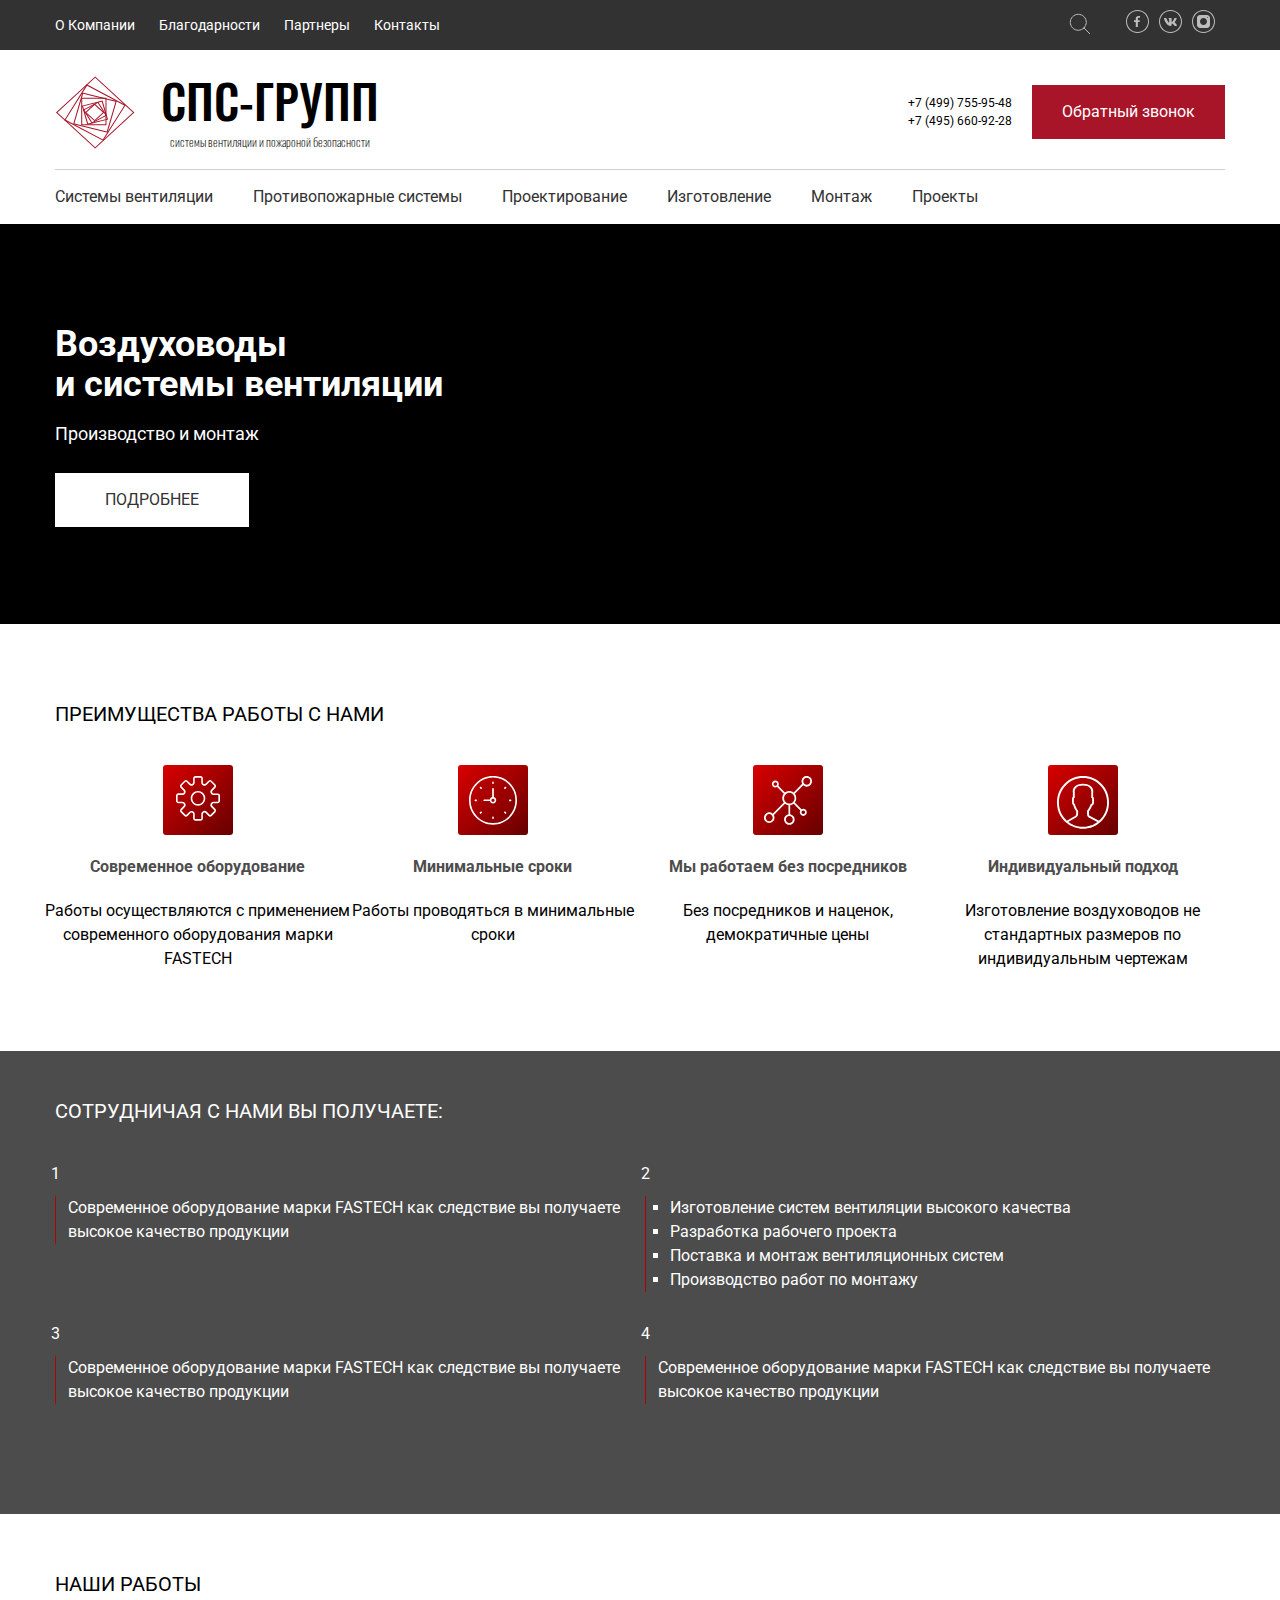
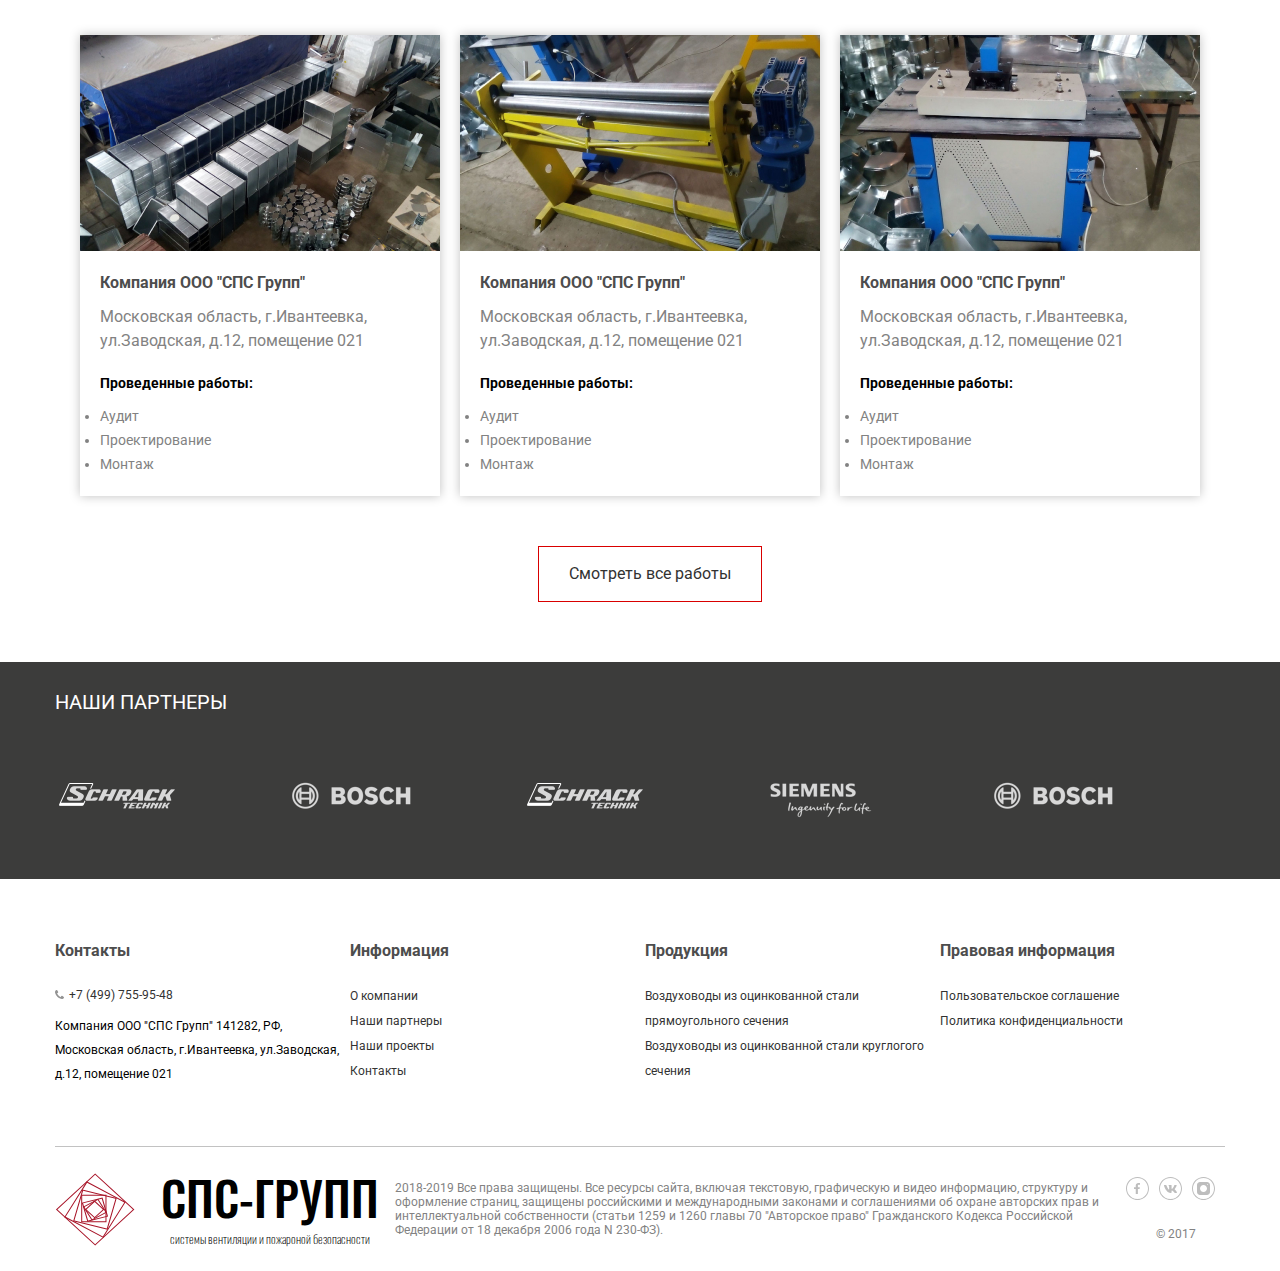
==== index.html @ 2afc1a37 "first commit" ====
<!DOCTYPE html>
<html lang="ru">
<head>
	<title>Главная</title>
	<meta http-equiv="Content-type" content="text/html;charset=UTF-8" />
	<meta name="format-detection" content="telephone=no">
	<meta http-equiv="X-UA-Compatible" content="IE=edge">
	<link rel="stylesheet" href="css/style.css">
	<link rel="stylesheet" href="css/custom.css">
	<link rel="shortcut icon" href="favicon.ico">
	<!-- <meta name="robots" content="noindex, nofollow" /> -->
	<!-- <meta name="viewport" content="width=device-width, initial-scale=1.0" /> -->
	<meta name="viewport" content="width=device-width, initial-scale=1.0, maximum-scale=1.0, user-scalable=0" />
</head>
<body>
	<div class="wrapper">
		<header>
  <div class="topLine">
    <div class="container">
      <div class="topLine__wrap">
        <div class="topMenu">
          <ul>
            <lu>
              <a href="" class="link">О Компании</a>
              <a href="" class="link">Благодарности</a>
              <a href="" class="link">Партнеры</a>
              <a href="" class="link">Контакты</a>
            </lu>
          </ul>
        </div>
        <div class="search">
          <a href="#"><img src="img/search.svg" alt=""/></a>
        </div>
        <div class="social">
          <div class="social__item">
            <a href="#">
							<svg width="23" height="23" viewBox="0 0 23 23" fill="none" xmlns="http://www.w3.org/2000/svg">
								<path class="fill" d="M9.75 12.0801V17H11.8864V12.0801H13.5455L13.8182 10.125H11.8864V8.77148C11.8864 8.45638 11.947 8.22721 12.0682 8.08398C12.2197 7.91211 12.5 7.82617 12.9091 7.82617H14V6.08594C13.5909 6.02865 13.0606 6 12.4091 6C11.6061 6 10.9621 6.22917 10.4773 6.6875C9.99242 7.13151 9.75 7.76172 9.75 8.57812V10.125H8V12.0801H9.75Z" fill="#BDBDBD"/>
								<path class="fill" fill-rule="evenodd" clip-rule="evenodd" d="M23 11.5C23 17.8513 17.8513 23 11.5 23C5.14873 23 0 17.8513 0 11.5C0 5.14873 5.14873 0 11.5 0C17.8513 0 23 5.14873 23 11.5ZM22 11.5C22 17.299 17.299 22 11.5 22C5.70101 22 1 17.299 1 11.5C1 5.70101 5.70101 1 11.5 1C17.299 1 22 5.70101 22 11.5Z" fill="#BDBDBD"/>
							</svg>
						</a>
          </div>
          <div class="social__item">
            <a href="#">
							<svg width="23" height="23" viewBox="0 0 23 23" fill="none" xmlns="http://www.w3.org/2000/svg">
								<path class="fill" d="M17.2751 8C17.6617 8 17.8067 8.18333 17.71 8.55C17.6617 8.8 17.4684 9.21667 17.1301 9.8C16.8885 10.2167 16.5985 10.7 16.2602 11.25C15.9703 11.6833 15.8172 11.9083 15.8011 11.925C15.7045 12.075 15.6561 12.1917 15.6561 12.275C15.6561 12.3583 15.7045 12.4583 15.8011 12.575L16.0186 12.825C17.1784 14.0583 17.8309 14.9083 17.9758 15.375C18.0242 15.575 18 15.7333 17.9033 15.85C17.8228 15.95 17.6859 16 17.4926 16H16.0669C15.8897 16 15.7286 15.9417 15.5836 15.825C15.487 15.7583 15.3098 15.5833 15.052 15.3C14.8104 15 14.5929 14.75 14.3996 14.55C13.7553 13.9167 13.28 13.6 12.974 13.6C12.8451 13.6 12.7485 13.625 12.684 13.675C12.6357 13.725 12.6115 13.8333 12.6115 14C12.5954 14.1167 12.5874 14.375 12.5874 14.775V15.425C12.6035 15.625 12.5551 15.7667 12.4424 15.85C12.2974 15.95 12.0074 16 11.5725 16C10.8154 16 10.0502 15.7667 9.27695 15.3C8.50372 14.8333 7.82714 14.1667 7.24721 13.3C6.6995 12.5333 6.2404 11.7583 5.86989 10.975C5.57993 10.375 5.34634 9.81667 5.16915 9.3C5.05638 8.88333 5 8.59167 5 8.425C5 8.14167 5.16109 8 5.48327 8H6.90892C7.08612 8 7.21499 8.04167 7.29554 8.125C7.39219 8.20833 7.47274 8.35833 7.53717 8.575C7.7627 9.24167 8.03656 9.89167 8.35874 10.525C8.6487 11.1083 8.93866 11.5833 9.22862 11.95C9.51859 12.3167 9.74411 12.5 9.9052 12.5C10.0019 12.5 10.0663 12.4667 10.0985 12.4C10.1468 12.3167 10.171 12.1667 10.171 11.95V9.775C10.1549 9.50833 10.0985 9.275 10.0019 9.075C9.95353 8.95833 9.87299 8.83333 9.76022 8.7C9.64746 8.55 9.59108 8.43333 9.59108 8.35C9.59108 8.25 9.6233 8.16667 9.68773 8.1C9.76828 8.03333 9.85688 8 9.95353 8H12.2007C12.3457 8 12.4424 8.04167 12.4907 8.125C12.5551 8.20833 12.5874 8.35 12.5874 8.55V11.45C12.5874 11.6 12.6115 11.7083 12.6599 11.775C12.7082 11.8417 12.7646 11.875 12.829 11.875C12.9095 11.875 12.9981 11.85 13.0948 11.8C13.1915 11.7333 13.3203 11.6083 13.4814 11.425C13.7875 11.075 14.0936 10.6417 14.3996 10.125C14.609 9.75833 14.8104 9.35833 15.0037 8.925L15.2454 8.425C15.3581 8.14167 15.5595 8 15.8494 8H17.2751Z" fill="#BDBDBD"/>
								<path class="fill" fill-rule="evenodd" clip-rule="evenodd" d="M23 11.5C23 17.8513 17.8513 23 11.5 23C5.14873 23 0 17.8513 0 11.5C0 5.14873 5.14873 0 11.5 0C17.8513 0 23 5.14873 23 11.5ZM22 11.5C22 17.299 17.299 22 11.5 22C5.70101 22 1 17.299 1 11.5C1 5.70101 5.70101 1 11.5 1C17.299 1 22 5.70101 22 11.5Z" fill="#BDBDBD"/>
							</svg>
						</a>
          </div>
          <div class="social__item">
            <a href="#">
							<svg width="23" height="23" viewBox="0 0 23 23" fill="none" xmlns="http://www.w3.org/2000/svg">
								<path class="fill" fill-rule="evenodd" clip-rule="evenodd" d="M8 5C6.34315 5 5 6.34315 5 8V15C5 16.6569 6.34315 18 8 18H15C16.6569 18 18 16.6569 18 15V8C18 6.34315 16.6569 5 15 5H8ZM11.5 15C13.433 15 15 13.433 15 11.5C15 9.567 13.433 8 11.5 8C9.567 8 8 9.567 8 11.5C8 13.433 9.567 15 11.5 15ZM16 7.5C16 7.77614 15.7761 8 15.5 8C15.2239 8 15 7.77614 15 7.5C15 7.22386 15.2239 7 15.5 7C15.7761 7 16 7.22386 16 7.5Z" fill="#C4C4C4"/>
								<path class="fill" fill-rule="evenodd" clip-rule="evenodd" d="M23 11.5C23 17.8513 17.8513 23 11.5 23C5.14873 23 0 17.8513 0 11.5C0 5.14873 5.14873 0 11.5 0C17.8513 0 23 5.14873 23 11.5ZM22 11.5C22 17.299 17.299 22 11.5 22C5.70101 22 1 17.299 1 11.5C1 5.70101 5.70101 1 11.5 1C17.299 1 22 5.70101 22 11.5Z" fill="#C4C4C4"/>
							</svg>
						</a>
          </div>
        </div>
      </div>
    </div>
  </div>
  <div class="container">
    <div class="medium__header">
      <div class="logo">
        <div class="logo__icon">
          <img src="img/logo.svg" alt="" />
        </div>
        <div class="logo__item">
          <div class="logo__title">СПС-ГРУПП</div>
          <div class="logo__subtitle">
            системы вентиляции и пожароной безопасности
          </div>
        </div>
      </div>
      <div class="phones">
        <div class="phone">+7 (499) 755-95-48</div>
        <div class="phone">+7 (495) 660-92-28</div>
      </div>
      <a href="#" class="button">Обратный звонок</a>
		</div>
		<div class="bottom__header">
			<div class="main__nav">
				<nav>
					<ul>
						<li><a href="#">Системы вентиляции</a></li>
						<li><a href="#">Противопожарные системы</a></li>
						<li><a href="#">Проектирование</a></li>
						<li><a href="#">Изготовление</a></li>
						<li><a href="#">Монтаж</a></li>
						<li><a href="#">Проекты</a></li>
					</ul>
				</nav>

			</div>
		</div>
	</div>
	<div class="header__slider-wrap">
		<div class="header__slider">
			<div class="container">
				<div class="header__slider-item">
					<div class="header__slider-title">
						<h1>Воздуховоды	<br>и системы вентиляции</h1>
					</div>			
					<div class="header__slider-subtitle">
						Производство и монтаж
					</div>
					<div class="header__slider-button">
						<a href="#" class="button-slider">ПОДРОБНЕЕ</a>
					</div>
				</div>
			</div>
		</div>
	</div>	
</header>

		<section>
			<div class="advantages">
				<div class="container">
					<div class="advantages__title title">
						<h3>Преимущества работы с нами</h3>
					</div>
					<div class="advantages__items">
						<div class="advantages__item">
							<div class="advantages__item-icon">
								<img src="img/icons/shest.svg" alt="">
							</div>
							<div class="advantages__subtitle">
								<h4>Современное оборудование</h4>
							</div>
							<p>Работы осуществляются с применением современного оборудования марки FASTЕCH</p>
						</div>
						<div class="advantages__item">
							<div class="advantages__item-icon">
								<img src="img/icons/time.svg" alt="">
							</div>
							<div class="advantages__subtitle">
								<h4>Минимальные сроки</h4>
							</div>
							<p>Работы проводяться в минимальные сроки</p>
						</div>
						<div class="advantages__item">
							<div class="advantages__item-icon">
								<img src="img/icons/atom.svg" alt="">
							</div>
							<div class="advantages__subtitle">
								<h4>Мы работаем без посредников</h4>
							</div>
							<p>Без посредников и наценок, демократичные цены</p>
						</div>
						<div class="advantages__item">
							<div class="advantages__item-icon">
								<img src="img/icons/user.svg" alt="">
							</div>
							<div class="advantages__subtitle">
								<h4>Индивидуальный подход</h4>
							</div>
							<p>Изготовление воздуховодов не стандартных размеров по индивидуальным чертежам</p>
						</div>
					</div>
				</div>
			</div>
		</section>
		<section class="list">
			<div class="container">
				<div class="list__title title">
					<h3>Сотрудничая с нами вы получаете:</h3>
				</div>
				<div class="list__items">
					<div class="list__item">
						<div class="list__item-num">1</div>
						<div class="list__item-text">
							<p>Современное оборудование марки FASTЕCH как следствие  вы получаете высокое качество продукции</p>
						</div>
					</div>
					<div class="list__item">
						<div class="list__item-num">2</div>
						<div class="list__item-text">
							<p>
								<ul class="list-ul">
									<li>Изготовление систем вентиляции высокого качества</li>
									<li>Разработка рабочего проекта</li>
									<li>Поставка и монтаж вентиляционных систем</li>
									<li>Производство работ по монтажу</li>
								</ul class="list-li">
							</p>
						</div>
					</div>
					<div class="list__item">
						<div class="list__item-num">3</div>
						<div class="list__item-text">
							<p>Современное оборудование марки FASTЕCH как следствие  вы получаете высокое качество продукции</p>
						</div>
					</div>
					<div class="list__item">
						<div class="list__item-num">4</div>
						<div class="list__item-text">
							<p>Современное оборудование марки FASTЕCH как следствие  вы получаете высокое качество продукции</p>
						</div>
					</div>
				</div>
			</div>
		</section>
		<section class="works">
			<div class="container">
				<div class="works__title title">
					<h3>Наши работы</h3>
				</div>
				<div class="works__items">
						<div class="works__item">
							<div class="works__item-img">
								<img src="img/01.jpg" alt="">
							</div>
							<div class="works__wrap">
								<div class="works__item-title">
									<h4>Компания ООО "СПС Групп"</h4> 
								</div>
								<div class="works__item-text">
									Московская область, г.Ивантеевка, ул.Заводская, д.12, помещение 021
								</div>
								<div class="works__item-title">
									<h5>Проведенные работы:</h5> 
								</div>
								<div class="works__item-ul">
									<li>Аудит</li>
									<li>Проектирование</li>
									<li>Монтаж</li>
								</div>
							</div>	
						</div>
						<div class="works__item">
							<div class="works__item-img">
								<img src="img/02.jpg" alt="">
							</div>
							<div class="works__wrap">
								<div class="works__item-title">
									<h4>Компания ООО "СПС Групп"</h4> 
								</div>
								<div class="works__item-text">
									Московская область, г.Ивантеевка, ул.Заводская, д.12, помещение 021
								</div>
								<div class="works__item-title">
									<h5>Проведенные работы:</h5> 
								</div>
								<div class="works__item-ul">
									<li>Аудит</li>
									<li>Проектирование</li>
									<li>Монтаж</li>
								</div>
							</div>	
						</div>

						<div class="works__item">
							<div class="works__item-img">
								<img src="img/03.jpg" alt="">
							</div>
							<div class="works__wrap">
								<div class="works__item-title">
									<h4>Компания ООО "СПС Групп"</h4> 
								</div>
								<div class="works__item-text">
									Московская область, г.Ивантеевка, ул.Заводская, д.12, помещение 021
								</div>
								<div class="works__item-title">
									<h5>Проведенные работы:</h5> 
								</div>
								<div class="works__item-ul">
									<li>Аудит</li>
									<li>Проектирование</li>
									<li>Монтаж</li>
								</div>
							</div>	
						</div>

			</div>
			<div class="works__button">
				<a href="#" class="works__button">Смотреть все работы</a>
			</div>
		</div>
		</section>
		<section class="partners">
			<div class="container">
				<div class="partners__title title">
					<h3>Наши партнеры</h3>
				</div>
					
					<div class="mainslider">
						<div class="partners__icons">
							<a href="#">
								<img src="img/schrack.svg" alt="schrack">
							</a>
						</div>
						<div class="partners__icons">
							<a href="#">
								<img src="img/bosch.svg" alt="bosch">
							</a>
						</div>
						<div class="partners__icons">
							<a href="#">
								<img src="img/schrack.svg" alt="schrack">
							</a>
						</div>
						<div class="partners__icons">
							<a href="#">
								<img src="img/seimens.svg" alt="seimens">
							</a>
						</div>
						<div class="partners__icons">
							<img src="img/bosch.svg" alt="">
						</div>
						<div class="partners__icons">
							<a href="#">
								<img src="img/schrack.svg" alt="schrack">
							</a>
						</div>
					</div>

			</div>
		</section>
		
		<footer>
	<div class='container'>
		<div class="footer-body">
			<div class="footer__top">
				<div class="footer__top-items">
					<div class="footer__top-item">
						<div class="footer__top-title">
							<h4>Контакты</h4>
						</div>
						<div class="footer__top-text">
							<div class="tel">
								<div class="telicon"><img src="img/icons/phone.svg" alt=""></div> 
								<a href="tel:9998887755">
									<div class="teltext">+7 (499) 755-95-48</div>
								</a>
							</div>
							<p>Компания ООО "СПС Групп" 141282, РФ, Московская область, г.Ивантеевка, ул.Заводская, д.12, помещение 021</p>
						</div>
					</div>
					<div class="footer__top-item">
						<div class="footer__top-title">
							<h4>Информация</h4>
						</div>
						<div class="footer__top-text">
							<ul class="footer__ul">
								<li><a href="#">О компании</a></li>
								<li><a href="#">Наши партнеры</a></li>
								<li><a href="#">Наши проекты</a></li>
								<li><a href="#">Контакты</a></li>
							</ul>
						</div>
					</div>
					<div class="footer__top-item">
						<div class="footer__top-title">
							<h4>Продукция</h4>
						</div>
						<div class="footer__top-text">
							<ul class="footer__ul">
								<li><a href="#">Воздуховоды из оцинкованной стали прямоугольного сечения</a></li>
								<li><a href="#">Воздуховоды из оцинкованной	стали круглогого сечения</a></li>
							</ul>
						</div>
					</div>
					<div class="footer__top-item">
						<div class="footer__top-title">
							<h4>Правовая информация</h4>
						</div>
						<div class="footer__top-text">
							<ul class="footer__ul">
								<li><a href="#">Пользовательское соглашение</a></li>
								<li><a href="#">Политика конфиденциальности</a></li>
							</ul>
						</div>
					</div>
				</div>
			</div>
			<div class="footer__bottom">
				<div class="footer__bottom-wrap">
					<div class="logo">
						<div class="logo__icon">
							<img src="img/logo.svg" alt="" />
						</div>
						<div class="logo__item">
							<div class="logo__title">СПС-ГРУПП</div>
							<div class="logo__subtitle">
								системы вентиляции и пожароной безопасности
							</div>
						</div>
					</div>
				</div>
				<div class="footer__bottom-text">
					<p>2018-2019 Все права защищены.
						Все ресурсы сайта, включая текстовую, графическую и видео информацию, структуру и оформление страниц, защищены российскими и международными законами и соглашениями об охране авторских прав и интеллектуальной собственности (статьи 1259 и 1260 главы 70 "Авторское право" Гражданского Кодекса Российской Федерации от 18 декабря 2006 года N 230-ФЗ).</p>
				</div>
				<div class="footer__bottom-social">
					<div class="social">
						<div class="social__item">
							<a href="#">
								<svg width="23" height="23" viewBox="0 0 23 23" fill="none" xmlns="http://www.w3.org/2000/svg">
									<path class="fill" d="M9.75 12.0801V17H11.8864V12.0801H13.5455L13.8182 10.125H11.8864V8.77148C11.8864 8.45638 11.947 8.22721 12.0682 8.08398C12.2197 7.91211 12.5 7.82617 12.9091 7.82617H14V6.08594C13.5909 6.02865 13.0606 6 12.4091 6C11.6061 6 10.9621 6.22917 10.4773 6.6875C9.99242 7.13151 9.75 7.76172 9.75 8.57812V10.125H8V12.0801H9.75Z" fill="#BDBDBD"/>
									<path class="fill" fill-rule="evenodd" clip-rule="evenodd" d="M23 11.5C23 17.8513 17.8513 23 11.5 23C5.14873 23 0 17.8513 0 11.5C0 5.14873 5.14873 0 11.5 0C17.8513 0 23 5.14873 23 11.5ZM22 11.5C22 17.299 17.299 22 11.5 22C5.70101 22 1 17.299 1 11.5C1 5.70101 5.70101 1 11.5 1C17.299 1 22 5.70101 22 11.5Z" fill="#BDBDBD"/>
								</svg>
							</a>
						</div>
						<div class="social__item">
							<a href="#">
								<svg width="23" height="23" viewBox="0 0 23 23" fill="none" xmlns="http://www.w3.org/2000/svg">
									<path class="fill" d="M17.2751 8C17.6617 8 17.8067 8.18333 17.71 8.55C17.6617 8.8 17.4684 9.21667 17.1301 9.8C16.8885 10.2167 16.5985 10.7 16.2602 11.25C15.9703 11.6833 15.8172 11.9083 15.8011 11.925C15.7045 12.075 15.6561 12.1917 15.6561 12.275C15.6561 12.3583 15.7045 12.4583 15.8011 12.575L16.0186 12.825C17.1784 14.0583 17.8309 14.9083 17.9758 15.375C18.0242 15.575 18 15.7333 17.9033 15.85C17.8228 15.95 17.6859 16 17.4926 16H16.0669C15.8897 16 15.7286 15.9417 15.5836 15.825C15.487 15.7583 15.3098 15.5833 15.052 15.3C14.8104 15 14.5929 14.75 14.3996 14.55C13.7553 13.9167 13.28 13.6 12.974 13.6C12.8451 13.6 12.7485 13.625 12.684 13.675C12.6357 13.725 12.6115 13.8333 12.6115 14C12.5954 14.1167 12.5874 14.375 12.5874 14.775V15.425C12.6035 15.625 12.5551 15.7667 12.4424 15.85C12.2974 15.95 12.0074 16 11.5725 16C10.8154 16 10.0502 15.7667 9.27695 15.3C8.50372 14.8333 7.82714 14.1667 7.24721 13.3C6.6995 12.5333 6.2404 11.7583 5.86989 10.975C5.57993 10.375 5.34634 9.81667 5.16915 9.3C5.05638 8.88333 5 8.59167 5 8.425C5 8.14167 5.16109 8 5.48327 8H6.90892C7.08612 8 7.21499 8.04167 7.29554 8.125C7.39219 8.20833 7.47274 8.35833 7.53717 8.575C7.7627 9.24167 8.03656 9.89167 8.35874 10.525C8.6487 11.1083 8.93866 11.5833 9.22862 11.95C9.51859 12.3167 9.74411 12.5 9.9052 12.5C10.0019 12.5 10.0663 12.4667 10.0985 12.4C10.1468 12.3167 10.171 12.1667 10.171 11.95V9.775C10.1549 9.50833 10.0985 9.275 10.0019 9.075C9.95353 8.95833 9.87299 8.83333 9.76022 8.7C9.64746 8.55 9.59108 8.43333 9.59108 8.35C9.59108 8.25 9.6233 8.16667 9.68773 8.1C9.76828 8.03333 9.85688 8 9.95353 8H12.2007C12.3457 8 12.4424 8.04167 12.4907 8.125C12.5551 8.20833 12.5874 8.35 12.5874 8.55V11.45C12.5874 11.6 12.6115 11.7083 12.6599 11.775C12.7082 11.8417 12.7646 11.875 12.829 11.875C12.9095 11.875 12.9981 11.85 13.0948 11.8C13.1915 11.7333 13.3203 11.6083 13.4814 11.425C13.7875 11.075 14.0936 10.6417 14.3996 10.125C14.609 9.75833 14.8104 9.35833 15.0037 8.925L15.2454 8.425C15.3581 8.14167 15.5595 8 15.8494 8H17.2751Z" fill="#BDBDBD"/>
									<path class="fill" fill-rule="evenodd" clip-rule="evenodd" d="M23 11.5C23 17.8513 17.8513 23 11.5 23C5.14873 23 0 17.8513 0 11.5C0 5.14873 5.14873 0 11.5 0C17.8513 0 23 5.14873 23 11.5ZM22 11.5C22 17.299 17.299 22 11.5 22C5.70101 22 1 17.299 1 11.5C1 5.70101 5.70101 1 11.5 1C17.299 1 22 5.70101 22 11.5Z" fill="#BDBDBD"/>
								</svg>
							</a>
						</div>
						<div class="social__item">
							<a href="#">
								<svg width="23" height="23" viewBox="0 0 23 23" fill="none" xmlns="http://www.w3.org/2000/svg">
									<path class="fill" fill-rule="evenodd" clip-rule="evenodd" d="M8 5C6.34315 5 5 6.34315 5 8V15C5 16.6569 6.34315 18 8 18H15C16.6569 18 18 16.6569 18 15V8C18 6.34315 16.6569 5 15 5H8ZM11.5 15C13.433 15 15 13.433 15 11.5C15 9.567 13.433 8 11.5 8C9.567 8 8 9.567 8 11.5C8 13.433 9.567 15 11.5 15ZM16 7.5C16 7.77614 15.7761 8 15.5 8C15.2239 8 15 7.77614 15 7.5C15 7.22386 15.2239 7 15.5 7C15.7761 7 16 7.22386 16 7.5Z" fill="#C4C4C4"/>
									<path class="fill" fill-rule="evenodd" clip-rule="evenodd" d="M23 11.5C23 17.8513 17.8513 23 11.5 23C5.14873 23 0 17.8513 0 11.5C0 5.14873 5.14873 0 11.5 0C17.8513 0 23 5.14873 23 11.5ZM22 11.5C22 17.299 17.299 22 11.5 22C5.70101 22 1 17.299 1 11.5C1 5.70101 5.70101 1 11.5 1C17.299 1 22 5.70101 22 11.5Z" fill="#C4C4C4"/>
								</svg>
							</a>
						</div>
					</div>
					<div class="copy">
						© 2017
					</div>
				</div>

			</div>
		</div>
	</div>
</footer>
	</div>
	<div class="popup">
	<div class="popup-table table">
		<div class="cell">
			<div class="popup-content">
				<div class="popup-close"></div>
				<div class="popup__title"></div>
				<div class="popup__txt"></div>
				<form action="#" class="popup-form form">
					<div class="form-input">
						<input autocomplete="off" type="text" name="form[]" data-value="" class="input" />
					</div>
					<div class="form-input">
						<input autocomplete="off" type="text" name="form[]" data-value="" class="input req email" />
					</div>
					<div class="form-input">
						<input autocomplete="off" type="text" name="form[]" data-value="" class="input req" />
					</div>
					<div class="form-button">
						<button type="submit" class="form__btn btn fw"></button>
					</div>
				</form>
			</div>
		</div>
	</div>
</div>
<div class="popup popup-video">
	<div class="popup-table table">
		<div class="cell">
			<div class="popup-close"></div>
			<div class="popup-video__value"></div>
		</div>
	</div>
</div>
	<script src="https://code.jquery.com/jquery-3.3.1.min.js"></script>
<!-- <script src="https://code.jquery.com/jquery-migrate-3.0.1.min.js"></script> -->
<script src="js/vendors.js"></script>
<script src="js/main.js"></script>
<script src="js/custom.js" ></script>

</body>
</html>
---- css/style.css ----
@charset "UTF-8";
@import url("https://fonts.googleapis.com/css?family=Oswald:400,500,600,700|Roboto:300,400,700,900&display=swap");
* {
  padding: 0px;
  margin: 0px;
  border: 0px; }

*, *:before, *:after {
  -moz-box-sizing: border-box;
  -webkit-box-sizing: border-box;
  box-sizing: border-box; }

:focus, :active {
  outline: none; }

a:focus, a:active {
  outline: none; }

aside, nav, footer, header, section {
  display: block; }

html, body {
  height: 100%;
  margin: 0;
  padding: 0;
  min-width: 320px;
  position: relative;
  width: 100%;
  color: #000; }

body {
  font-size: 100%;
  line-height: 1;
  font-size: 14px;
  font-family: "Roboto";
  -ms-text-size-adjust: 100%;
  -moz-text-size-adjust: 100%;
  -webkit-text-size-adjust: 100%; }
  body.lock {
    overflow: hidden; }
    @media (max-width: 767.98px) {
      body.lock {
        width: 100%;
        position: fixed;
        overflow: hidden; } }

input, button, textarea {
  font-family: "Roboto"; }

input::-ms-clear {
  display: none; }

button {
  cursor: pointer; }

button::-moz-focus-inner {
  padding: 0;
  border: 0; }

a, a:visited {
  text-decoration: none; }

a:hover {
  text-decoration: none; }

ul li {
  list-style: none; }

img {
  vertical-align: top; }

h1, h2, h3, h4, h5, h6 {
  font-weight: inherit;
  font-size: inherit; }

body {
  font-size: 16px;
  font-style: normal;
  font-weight: normal;
  font-size: 16px;
  line-height: 150%; }

h3 {
  font-style: normal;
  font-weight: normal;
  font-size: 20px;
  line-height: 21px;
  text-transform: uppercase; }

h4 {
  font-style: normal;
  font-weight: bold;
  font-size: 16px;
  line-height: 150%;
  color: #4D4D4D; }

h5 {
  font-style: normal;
  font-weight: bold;
  font-size: 14px;
  line-height: 150%; }

li {
  font-size: 16px; }

.wrapper {
  width: 100%;
  min-height: 100%;
  overflow: hidden; }

.container {
  max-width: 1170px;
  margin: 0 auto;
  width: 100%; }
  @media (max-width: 1182px) {
    .container {
      max-width: 970px; } }
  @media (max-width: 992.98px) {
    .container {
      max-width: 750px; } }
  @media (max-width: 767.98px) {
    .container {
      max-width: none;
      padding: 0 10px; } }

.popup {
  -webkit-overflow-scrolling: touch;
  background-color: rgba(0, 0, 0, 0.8);
  display: none;
  position: fixed !important;
  top: 0px;
  left: 0;
  width: 100%;
  height: 100%;
  overflow: auto;
  z-index: 100; }
  .popup.active .popup-content {
    -moz-transform: scale(1);
    -ms-transform: scale(1);
    -webkit-transform: scale(1);
    -o-transform: scale(1);
    transform: scale(1); }
  .popup.show {
    display: block; }
    .popup.show .popup-content {
      -moz-transform: scale(1);
      -ms-transform: scale(1);
      -webkit-transform: scale(1);
      -o-transform: scale(1);
      transform: scale(1); }

.popup-table {
  height: 100%;
  table-layout: fixed; }
  .popup-table > .cell {
    height: 100%;
    vertical-align: middle;
    padding: 30px 10px; }

.popup-content {
  -moz-transform: scale(0);
  -ms-transform: scale(0);
  -webkit-transform: scale(0);
  -o-transform: scale(0);
  transform: scale(0);
  -webkit-transition: all 0.3s ease 0s;
  -moz-transition: all 0.3s ease 0s;
  -ms-transition: all 0.3s ease 0s;
  -o-transition: all 0.3s ease 0s;
  transition: all 0.3s ease 0s;
  position: relative;
  max-width: 1230px;
  margin: 0px auto;
  background-color: #fff; }

.popup-close {
  width: 15px;
  height: 15px;
  position: absolute;
  top: 0px;
  right: 0px;
  cursor: pointer;
  background: url("../img/icons/close.png") 0 0 no-repeat; }

.popup-video .popup-close {
  width: 40px;
  height: 40px;
  background-color: #000;
  top: 0;
  right: 0; }

.popup-video__value {
  max-width: 99%;
  height: 99%;
  border: none; }
  .popup-video__value iframe {
    position: fixed;
    top: 50%;
    left: 50%;
    width: 100%;
    min-height: 100%;
    height: auto;
    -webkit-transform: translateX(-50%) translateY(-50%);
    -ms-transform: translateX(-50%) translateY(-50%);
    transform: translateX(-50%) translateY(-50%);
    background-size: cover; }

.header-body {
  background-color: 0; }

.topLine {
  background-color: #323232; }

.topLine__wrap {
  display: -webkit-box;
  display: -ms-flexbox;
  display: flex;
  -webkit-box-align: center;
  -ms-flex-align: center;
  align-items: center;
  width: 100%;
  padding: 10px 0px; }
  @media (max-width: 700px) {
    .topLine__wrap {
      -webkit-box-orient: vertical;
      -webkit-box-direction: normal;
      -ms-flex-direction: column;
      flex-direction: column; } }

.topMenu {
  -webkit-box-flex: 1;
  -ms-flex: 1 1 auto;
  flex: 1 1 auto; }
  @media (max-width: 700px) {
    .topMenu {
      padding-top: 10px;
      text-align: center; } }

a.link {
  font-size: 14px;
  padding-right: 20px;
  color: #fff;
  -webkit-transition: ease 0.3s;
  -o-transition: ease 0.3s;
  transition: ease 0.3s; }
  a.link:hover {
    color: #979696; }

a.link:last-child {
  padding-right: 0px; }

.search {
  padding-right: 30px; }
  @media (max-width: 700px) {
    .search {
      display: none; } }

.social {
  display: -webkit-box;
  display: -ms-flexbox;
  display: flex; }
  @media (max-width: 700px) {
    .social {
      padding-top: 10px; } }

.social__item {
  padding-right: 10px; }

.socIcon {
  display: block;
  width: 23px;
  height: 23px;
  cursor: pointer; }

.fill {
  fill: #BDBDBD;
  -webkit-transition: ease 0.3s;
  -o-transition: ease 0.3s;
  transition: ease 0.3s; }
  .fill:hover {
    fill: #8b0909; }

.medium__header {
  display: -webkit-box;
  display: -ms-flexbox;
  display: flex;
  width: 100%;
  padding-top: 20px;
  -webkit-box-align: center;
  -ms-flex-align: center;
  align-items: center; }
  @media (max-width: 700px) {
    .medium__header {
      -webkit-box-orient: vertical;
      -webkit-box-direction: normal;
      -ms-flex-direction: column;
      flex-direction: column; } }

.logo {
  display: -webkit-box;
  display: -ms-flexbox;
  display: flex;
  -webkit-box-align: center;
  -ms-flex-align: center;
  align-items: center;
  -webkit-box-flex: 1;
  -ms-flex: 1 1 auto;
  flex: 1 1 auto; }
  @media (max-width: 700px) {
    .logo {
      -webkit-box-orient: vertical;
      -webkit-box-direction: normal;
      -ms-flex-direction: column;
      flex-direction: column; } }

.logo__icon {
  padding-right: 10px; }

.logo__title {
  font-family: Oswald;
  font-style: normal;
  font-weight: 500;
  font-size: 47px;
  line-height: 60px;
  text-align: center; }

.logo__subtitle {
  font-family: Oswald;
  font-style: normal;
  font-weight: 200;
  font-size: 12px;
  text-align: center; }

.phones {
  font-style: normal;
  font-weight: normal;
  font-size: 12px;
  line-height: 150%;
  -webkit-box-align: center;
  -ms-flex-align: center;
  align-items: center;
  text-align: right; }
  @media (max-width: 700px) {
    .phones {
      padding: 10px 0px;
      font-size: 16px;
      line-height: 150%; } }

.button {
  display: inline-block;
  padding: 15px 30px;
  margin-left: 20px;
  color: #fff;
  background-color: #A81428;
  -webkit-transition: ease 0.5s;
  -o-transition: ease 0.5s;
  transition: ease 0.5s; }
  .button:hover {
    background-color: #323232; }
  @media (max-width: 700px) {
    .button {
      margin-left: 0px; } }

.bottom__header {
  display: -webkit-box;
  display: -ms-flexbox;
  display: flex;
  margin-top: 15px;
  border-top: 1px solid #cfcfcf; }

.main__nav {
  padding-top: 15px; }

.main__nav ul {
  display: -webkit-box;
  display: -ms-flexbox;
  display: flex;
  -webkit-box-pack: center;
  -ms-flex-pack: center;
  justify-content: center;
  -ms-flex-wrap: wrap;
  flex-wrap: wrap; }

@media (max-width: 992px) {
  .main__nav li {
    margin: 15px 0px; } }

.main__nav a {
  padding-right: 40px;
  color: #323232;
  -webkit-transition: ease 0.3s;
  -o-transition: ease 0.3s;
  transition: ease 0.3s; }
  .main__nav a:hover {
    color: #A81428; }
  @media (max-width: 1185px) {
    .main__nav a {
      padding-right: 20px; } }
  @media (max-width: 992px) {
    .main__nav a {
      font-size: 18px; } }

.header__slider-wrap {
  display: block;
  background-color: #000; }

.header__slider {
  margin-top: 15px;
  min-height: 400px;
  background: -webkit-gradient(linear, left bottom, left top, from(rgba(0, 0, 0, 0.7)), to(rgba(0, 0, 0, 0.7))), url("img/bg-01.jpg") 0 0/cover no-repeat;
  background: -webkit-linear-gradient(bottom, rgba(0, 0, 0, 0.7), rgba(0, 0, 0, 0.7)), url("img/bg-01.jpg") 0 0/cover no-repeat;
  background: -o-linear-gradient(bottom, rgba(0, 0, 0, 0.7), rgba(0, 0, 0, 0.7)), url("img/bg-01.jpg") 0 0/cover no-repeat;
  background: linear-gradient(0deg, rgba(0, 0, 0, 0.7), rgba(0, 0, 0, 0.7)), url("img/bg-01.jpg") 0 0/cover no-repeat; }

.header__slider-item {
  display: block;
  padding-top: 100px; }
  @media (max-width: 800px) {
    .header__slider-item {
      display: -webkit-box;
      display: -ms-flexbox;
      display: flex;
      -webkit-box-orient: vertical;
      -webkit-box-direction: normal;
      -ms-flex-direction: column;
      flex-direction: column;
      -webkit-box-align: center;
      -ms-flex-align: center;
      align-items: center; } }

.header__slider-title {
  display: block;
  max-width: 450px; }

h1 {
  font-style: normal;
  font-weight: bold;
  font-size: 36px;
  line-height: 40px;
  color: #FFFFFF; }
  @media (max-width: 800px) {
    h1 {
      text-align: center; } }

.header__slider-subtitle {
  padding-top: 20px;
  color: #FFFFFF;
  font-size: 18px;
  line-height: 19px;
  margin-bottom: 30px; }

.button-slider {
  display: inline-block;
  padding: 15px 50px;
  color: #323232;
  background-color: white;
  -webkit-transition: ease 0.5s;
  -o-transition: ease 0.5s;
  transition: ease 0.5s; }
  .button-slider:hover {
    background-color: #d1d1d1; }

/*
	.header-menu__icon{
		display: block;
		position: absolute;
		top: 18px;
		right: 10px;
		width:30px;
		height: 18px;
		cursor: pointer;
		z-index: 5;
		span{@include anim(0.3s,0s);top: 8px;left: 0px;position: absolute;width: 100%;height: 2px;background-color: #000;
			&:first-child{top: 0px;}
			&:last-child{top: auto;bottom: 0px;}
		}
		&.active{
			span{@include scale(0);
				&:first-child{@include rotate(-45deg);top: 8px;}
				&:last-child{@include rotate(45deg);bottom: 8px;}
			}
		}
	}
*/
.footer__top {
  border-bottom: 1px solid #c2c2c2;
  padding-bottom: 20px;
  margin-bottom: 20px; }

.footer__top-items {
  display: -webkit-box;
  display: -ms-flexbox;
  display: flex;
  -ms-flex-wrap: wrap;
  flex-wrap: wrap;
  -webkit-box-pack: justify;
  -ms-flex-pack: justify;
  justify-content: space-between;
  margin: 0px -5px; }

.tel {
  display: -webkit-box;
  display: -ms-flexbox;
  display: flex; }

.telicon {
  padding-top: 7px;
  padding-right: 5px; }

.footer__top-item {
  padding: 0px 5px;
  font-size: 12px;
  padding-bottom: 40px;
  -webkit-box-flex: 25%;
  -ms-flex: 25%;
  flex: 25%; }
  @media (max-width: 800px) {
    .footer__top-item {
      -webkit-box-flex: 50%;
      -ms-flex: 50%;
      flex: 50%; } }
  @media (max-width: 480px) {
    .footer__top-item {
      -webkit-box-flex: 100%;
      -ms-flex: 100%;
      flex: 100%;
      text-align: center; } }

.footer__top-item a {
  font-size: 12px;
  color: #323232;
  -webkit-transition: ease 0.3s;
  -o-transition: ease 0.3s;
  transition: ease 0.3s; }
  .footer__top-item a:hover {
    color: #D90000; }

.footer__top-title {
  padding-bottom: 20px; }

.footer__bottom {
  display: -webkit-box;
  display: -ms-flexbox;
  display: flex;
  -webkit-box-align: center;
  -ms-flex-align: center;
  align-items: center;
  margin-bottom: 20px; }
  @media (max-width: 992px) {
    .footer__bottom {
      display: block; } }

.logo__item {
  min-width: 250px; }

.footer__bottom-text {
  font-weight: normal;
  font-size: 12px;
  line-height: 14px;
  color: #828282; }
  @media (max-width: 992px) {
    .footer__bottom-text {
      padding: 20px 0px; } }
  @media (max-width: 700px) {
    .footer__bottom-text {
      display: none; } }

.footer__bottom-social {
  display: -webkit-box;
  display: -ms-flexbox;
  display: flex;
  -webkit-box-orient: vertical;
  -webkit-box-direction: normal;
  -ms-flex-direction: column;
  flex-direction: column;
  -webkit-box-align: center;
  -ms-flex-align: center;
  align-items: center; }

.social__item:last-child {
  padding-left: 0px; }

.copy {
  padding-top: 20px;
  text-align: right;
  font-weight: normal;
  font-size: 12px;
  line-height: 14px;
  color: #828282; }

.advantages {
  padding-top: 80px; }

.advantages__items {
  display: -webkit-box;
  display: -ms-flexbox;
  display: flex;
  -webkit-box-pack: justify;
  -ms-flex-pack: justify;
  justify-content: space-between;
  -ms-flex-wrap: wrap;
  flex-wrap: wrap;
  -ms-flex-line-pack: center;
  align-content: center;
  margin: 0px -5px; }

.advantages__item {
  text-align: center;
  -webkit-box-flex: 25%;
  -ms-flex: 25%;
  flex: 25%;
  margin: 0px -5px; }
  @media (max-width: 1185px) {
    .advantages__item {
      -webkit-box-flex: 50%;
      -ms-flex: 50%;
      flex: 50%;
      margin-bottom: 20px; } }
  @media (max-width: 800px) {
    .advantages__item {
      -webkit-box-flex: 100%;
      -ms-flex: 100%;
      flex: 100%;
      text-align: center;
      margin-bottom: 40px; } }

.advantages__item-icon {
  display: inline-block;
  text-align: center;
  padding-top: 11px;
  width: 70px;
  height: 70px;
  background: -webkit-linear-gradient(135deg, #660000 0%, #D90000 100%);
  background: -o-linear-gradient(135deg, #660000 0%, #D90000 100%);
  background: linear-gradient(315deg, #660000 0%, #D90000 100%);
  border-radius: 3px; }

.advantages__subtitle {
  padding: 20px 0px; }
  @media (max-width: 800px) {
    .advantages__subtitle {
      padding: 10px 0px; } }

.title {
  padding-bottom: 40px; }

.list {
  margin-top: 80px;
  color: #fff;
  padding-top: 50px;
  padding-bottom: 80px;
  background: -webkit-gradient(linear, left bottom, left top, from(rgba(0, 0, 0, 0.7)), to(rgba(0, 0, 0, 0.7))), url("img/bg-02.jpg") 0 0/cover no-repeat;
  background: -webkit-linear-gradient(bottom, rgba(0, 0, 0, 0.7), rgba(0, 0, 0, 0.7)), url("img/bg-02.jpg") 0 0/cover no-repeat;
  background: -o-linear-gradient(bottom, rgba(0, 0, 0, 0.7), rgba(0, 0, 0, 0.7)), url("img/bg-02.jpg") 0 0/cover no-repeat;
  background: linear-gradient(0deg, rgba(0, 0, 0, 0.7), rgba(0, 0, 0, 0.7)), url("img/bg-02.jpg") 0 0/cover no-repeat; }

@media (max-width: 800px) {
  .title {
    text-align: center; } }

.list__items {
  display: -webkit-box;
  display: -ms-flexbox;
  display: flex;
  -ms-flex-wrap: wrap;
  flex-wrap: wrap;
  margin: 0px -5px; }

.list__item {
  padding: 0px 5px;
  -webkit-box-flex: 50%;
  -ms-flex: 50%;
  flex: 50%;
  margin-bottom: 30px; }
  @media (max-width: 768px) {
    .list__item {
      -webkit-box-flex: 100%;
      -ms-flex: 100%;
      flex: 100%;
      padding-left: 30px; } }

.list__item-num {
  margin-left: -4px;
  padding-bottom: 10px; }

.list__item-text p {
  padding-left: 12px;
  border-left: 1px solid #af0202; }

.list-ul {
  padding-left: 12px;
  border-left: 1px solid #af0202; }

.list-ul li {
  margin-left: 12px;
  list-style: square outside none; }

.works__title {
  padding-top: 60px; }

.works__items {
  display: -webkit-box;
  display: -ms-flexbox;
  display: flex;
  -webkit-box-pack: center;
  -ms-flex-pack: center;
  justify-content: center;
  -ms-flex-wrap: wrap;
  flex-wrap: wrap;
  margin: 0px -5px; }

.works__item {
  max-width: 360px;
  margin-right: 20px;
  margin-bottom: 20px;
  background: #FFFFFF;
  -webkit-box-shadow: 0px 0px 10px rgba(0, 0, 0, 0.25);
  box-shadow: 0px 0px 10px rgba(0, 0, 0, 0.25); }
  @media (max-width: 745px) {
    .works__item {
      margin-right: 0px; } }

.works__item:last-child {
  margin-right: 0px; }

.works__wrap {
  padding: 20px 20px; }

.works__item-title {
  padding-bottom: 10px; }

.works__item-text {
  padding-bottom: 20px;
  color: #828282; }

.works__item-ul li {
  font-size: 14px;
  color: #828282; }

.works__button {
  padding-top: 30px;
  text-align: center; }

.works__button a {
  display: inline-block;
  padding: 15px 30px;
  margin-left: 20px;
  color: #323232;
  border: 1px solid #D90000;
  -webkit-transition: ease 0.5s;
  -o-transition: ease 0.5s;
  transition: ease 0.5s; }
  .works__button a:hover {
    background-color: #eeeeee; }

.partners {
  margin-top: 60px;
  margin-bottom: 60px;
  background-color: #3C3C3B;
  padding-top: 30px;
  padding-bottom: 40px; }

.partners__title {
  color: #fff;
  padding-bottom: 40px; }

.mainslider {
  display: -webkit-box;
  display: -ms-flexbox;
  display: flex;
  -ms-flex-pack: distribute;
  justify-content: space-around;
  -ms-flex-wrap: wrap;
  flex-wrap: wrap; }

.form-row {
  display: -webkit-box;
  display: -moz-box;
  display: -ms-flexbox;
  display: -webkit-flex;
  display: flex;
  font-size: 0;
  margin: 0px -15px; }

.form__column {
  padding: 0px 15px; }

.btn {
  display: inline-block;
  padding: 0px 0px; }
  .btn.fw {
    width: 100%; }

.select-block {
  position: relative; }

.select__label {
  z-index: 2;
  position: absolute;
  top: -8px;
  background-color: #f7f7f7;
  padding: 0 5px;
  color: #979797;
  font-weight: 600;
  font-size: 13px;
  line-height: 16px;
  left: 20px; }

.select {
  position: relative;
  cursor: pointer; }
  .select .select-title {
    z-index: 1;
    width: 100%;
    height: 55px;
    border: 1px solid #dedede;
    position: relative;
    background-color: #fff; }
  .select .select-title__arrow {
    position: absolute;
    top: 0;
    right: 0px;
    width: 45px;
    height: 100%;
    background: url("../img/icons/select-arrow.svg") center no-repeat; }
  .select .select-title__value {
    color: #000;
    font-weight: 700;
    font-size: 18px;
    line-height: 53px;
    display: block;
    overflow: hidden;
    padding: 0 45px 0 25px;
    white-space: nowrap;
    text-transform: none;
    -o-text-overflow: ellipsis;
    text-overflow: ellipsis; }
  .select .select-options {
    position: absolute;
    z-index: 10;
    top: 54px;
    display: none;
    overflow: hidden;
    min-width: 100%;
    background-color: #fff;
    border: 1px solid #dedede;
    padding: 10px 20px 10px 25px; }
  .select .select-options-scroll {
    max-height: 80px;
    overflow: auto; }
  .select .select-options-list {
    padding: 0px 0px 0px 0px; }
  .select .select-options__value {
    color: #000;
    font-size: 20px;
    margin: 0px 0px 15px 0px; }
    .select .select-options__value:last-child {
      margin: 0px 0px 0px 0px; }
    .select .select-options__value:hover {
      color: #000; }

input[type=text], input[type=email], input[type=tel], textarea {
  -webkit-appearance: none;
  -moz-appearance: none;
  appearance: none; }

.input {
  border-radius: 0 !important;
  width: 100%;
  display: block;
  padding: 0px 20px; }

textarea.input {
  resize: none;
  padding: 0px 0px; }

.check {
  position: relative;
  padding-left: 25px;
  color: #5f5f5f;
  line-height: 18px;
  cursor: pointer; }
  .check input {
    display: none; }
  .check:before {
    content: '';
    left: 0;
    top: 0;
    width: 18px;
    height: 18px;
    border: 1px solid #a3a3a3;
    position: absolute; }
  .check.active:before {
    background: url("../img/icons/check.png") center no-repeat; }

.option {
  position: relative;
  cursor: pointer;
  padding-left: 25px;
  line-height: 16px;
  margin-bottom: 10px;
  font-size: 15px;
  font-weight: 300; }
  .option:last-child {
    margin-bottom: 0px; }
  .option input {
    display: none; }
  .option:before {
    position: absolute;
    left: 0;
    top: 0;
    width: 16px;
    height: 16px;
    content: '';
    border: 1px solid #7f7f7f;
    border-radius: 50%; }
  .option.active:before {
    background: url("../img/icons/option.png") center no-repeat; }

.rating-block {
  display: table;
  font-size: 0; }

.rating {
  display: inline-block;
  position: relative;
  vertical-align: middle; }
  .rating.edit .star {
    cursor: pointer; }
  .rating .star {
    width: 17px;
    height: 14px;
    display: inline-block;
    position: relative;
    z-index: 3; }

.rating__line {
  position: absolute;
  width: 85px;
  height: 14px;
  top: 0;
  left: 0;
  background: url("../img/icons/bg_rating.svg") 0 0 no-repeat;
  z-index: 1;
  background-size: 85px 100%; }

.rating__activeline {
  position: absolute;
  width: 0px;
  height: 14px;
  top: 0;
  left: 0;
  background: url("../img/icons/bg_rating_active.svg") 0 0 no-repeat;
  z-index: 2;
  background-size: 85px 100%; }

.rating__value {
  display: inline-block;
  color: #1b3139;
  font-size: 14px;
  line-height: 13px;
  vertical-align: middle; }

.quantity {
  position: relative;
  width: 73px;
  height: 47px;
  border: 1px solid #cfcfcf;
  background-color: #ffffff; }

.quantity__input {
  height: 45px;
  width: 50px;
  text-align: center;
  color: #101010;
  font-weight: 300; }

.quantity__btn {
  position: absolute;
  top: 11px;
  right: 15px;
  cursor: pointer; }
  .quantity__btn:before {
    font-size: 25px;
    display: inline-block;
    line-height: 10px;
    color: #a9a9a9; }
  .quantity__btn:hover:before {
    color: #da0005; }
  .quantity__btn.dwn {
    top: 25px; }

.category-params-item-price-table {
  margin-bottom: 25px; }
  .category-params-item-price-table .cell:first-child {
    padding-right: 15px;
    position: relative; }
    .category-params-item-price-table .cell:first-child:after {
      content: '-';
      position: absolute;
      right: -4px;
      top: 8px;
      font-size: 20px; }
  .category-params-item-price-table .cell:last-child {
    padding-left: 15px; }
  .category-params-item-price-table .cell input {
    height: 37px;
    border: 2px solid #393939;
    background-color: #ffffff;
    text-align: center;
    font-size: 12px;
    color: #393939;
    font-weight: 500;
    width: 100%; }

.category-params-item-price-range {
  margin: 0 12px 40px 12px;
  background-color: #c9cecf;
  height: 2px;
  position: relative; }
  .category-params-item-price-range .ui-slider-range {
    background-color: #000;
    height: 2px;
    position: relative; }
  .category-params-item-price-range .ui-slider-handle {
    width: 23px;
    height: 28px;
    border: 3px solid #fbfbfb;
    background-color: #ea5922;
    display: block;
    position: absolute;
    top: -14px;
    margin-left: -12px;
    cursor: pointer; }
    .category-params-item-price-range .ui-slider-handle span {
      position: absolute;
      bottom: -18px;
      left: 50%;
      width: 50px;
      text-align: center;
      font-size: 10px;
      margin-left: -25px;
      font-weight: 500;
      color: #94a6aa; }

.form__info {
  position: absolute;
  width: 60px;
  height: 60px;
  right: 0;
  top: 0;
  line-height: 60px;
  text-align: center;
  color: #888;
  z-index: 2;
  font-size: 14px; }
  @media (max-width: 767.98px) {
    .form__info {
      width: 50px;
      height: 50px;
      line-height: 50px; } }

.form-range-line {
  position: relative;
  height: 5px;
  border-radius: 0 0 4px 4px;
  background-color: #e0e0e0;
  margin: -2px 0px 0px 0px; }
  .form-range-line .ui-slider-range {
    background-color: #093454;
    height: 5px;
    position: absolute;
    top: 0;
    left: 0;
    border-radius: 0 0 4px 4px; }
  .form-range-line .ui-slider-handle {
    background: url("../img/icons/range.svg") 0 0 no-repeat;
    width: 28px;
    height: 28px;
    position: absolute;
    margin: -9px 0px 0px -14px;
    top: 0;
    left: 0;
    cursor: pointer; }
  .form-range-line .ui-state-hover {
    background: url("../img/icons/range_a.svg") 0 0 no-repeat; }

.form-range-values {
  display: -webkit-box;
  display: -moz-box;
  display: -ms-flexbox;
  display: -webkit-flex;
  display: flex;
  font-size: 0;
  -webkit-box-pack: justify;
  -ms-flex-pack: justify;
  justify-content: space-between;
  padding: 14px 0px 0px 0px; }

.form-range-values__item {
  font-size: 12px;
  color: #888; }

.row:after {
  display: block;
  content: '';
  clear: both; }

.rub:after {
  content: '₽'; }

.noselect {
  -webkit-touch-callout: none;
  -webkit-user-select: none;
  -khtml-user-select: none;
  -moz-user-select: none;
  -ms-user-select: none;
  user-select: none; }

ol.counter {
  list-style-type: none;
  counter-reset: item; }
  ol.counter li {
    position: relative;
    padding: 0px 0px 0px 45px; }
    ol.counter li:before {
      counter-increment: item;
      content: counter(item);
      position: absolute;
      left: 0;
      top: 0;
      color: #818181;
      font-size: 14px;
      font-weight: 700;
      text-align: center;
      line-height: 26px;
      border-radius: 50%;
      width: 28px;
      height: 28px;
      border: 1px solid #4274bb; }

.ellipsis {
  display: block;
  overflow: hidden;
  width: 100%;
  white-space: nowrap;
  -o-text-overflow: ellipsis;
  text-overflow: ellipsis; }

.es {
  overflow: hidden;
  white-space: nowrap;
  -o-text-overflow: ellipsis;
  text-overflow: ellipsis; }

.table {
  display: table;
  font-size: 0;
  width: 100%; }

.trow {
  display: table-row; }

.cell {
  display: table-cell; }
  .cell.full {
    width: 100%; }

.ibg {
  background-position: center;
  background-size: cover;
  background-repeat: no-repeat; }
  .ibg img {
    display: none; }

.video {
  position: relative;
  overflow: hidden;
  height: 0;
  padding-bottom: 56.25%; }
  .video video, .video iframe, .video object, .video embed {
    position: absolute;
    top: 0;
    left: 0;
    width: 100%;
    height: 100%; }

.videobg video, .videobg iframe, .videobg object, .videobg embed {
  position: fixed;
  top: 50%;
  left: 50%;
  min-width: 100%;
  min-height: 100%;
  width: auto;
  height: auto;
  z-index: -100;
  -webkit-transform: translateX(-50%) translateY(-50%);
  -ms-transform: translateX(-50%) translateY(-50%);
  transform: translateX(-50%) translateY(-50%);
  background-size: cover; }

.moretext {
  overflow: hidden; }

.moretext__more {
  cursor: pointer; }
  .moretext__more i {
    font-style: normal; }
    .moretext__more i:first-child {
      display: block; }
    .moretext__more i:last-child {
      display: none; }
  .moretext__more.active i {
    font-style: normal; }
    .moretext__more.active i:first-child {
      display: none; }
    .moretext__more.active i:last-child {
      display: block; }

.graystyle {
  -webkit-transition: all 0.8s ease 0s;
  -moz-transition: all 0.8s ease 0s;
  -ms-transition: all 0.8s ease 0s;
  -o-transition: all 0.8s ease 0s;
  transition: all 0.8s ease 0s;
  filter: grayscale(1);
  -webkit-filter: grayscale(1);
  -moz-filter: grayscale(1);
  -o-filter: grayscale(1); }

.graystyleoff {
  filter: grayscale(0);
  -webkit-filter: grayscale(0);
  -moz-filter: grayscale(0);
  -o-filter: grayscale(0); }

.slick-slider {
  position: relative; }
  .slick-slider .slick-track, .slick-slider .slick-list {
    -webkit-transform: translate3d(0, 0, 0);
    -moz-transform: translate3d(0, 0, 0);
    -ms-transform: translate3d(0, 0, 0);
    -o-transform: translate3d(0, 0, 0);
    transform: translate3d(0, 0, 0); }
  .slick-slider .slick-list {
    position: relative;
    overflow: hidden;
    width: 100%; }
  .slick-slider .slick-track {
    position: relative;
    width: 100%; }
  .slick-slider .slick-slide {
    overflow: hidden;
    float: left;
    position: relative; }

.tab__item {
  display: none; }
  .tab__item.active {
    display: block; }

.mirror {
  -webkit-transform: scale(-1, 1);
  -ms-transform: scale(-1, 1);
  transform: scale(-1, 1); }

.nicescroll-rails {
  z-index: 1000 !important; }

.gm-style-iw-t {
  opacity: 0; }

.baloon {
  opacity: 1;
  right: -7px !important;
  bottom: 80px !important; }
  .baloon button {
    display: none !important; }
  .baloon:after {
    display: none !important; }

.baloon-style {
  display: none; }

.baloon-content.gm-style-iw {
  opacity: 1;
  border-radius: 0px !important;
  max-width: 300px !important;
  padding: 0 !important;
  left: 0 !important;
  width: 100% !important;
  overflow: visible !important; }
  .baloon-content.gm-style-iw > .gm-style-iw-d {
    overflow: hidden !important;
    max-width: none !important; }
  .baloon-content.gm-style-iw:after {
    display: none !important; }

.baloon-close {
  top: 18px !important; }
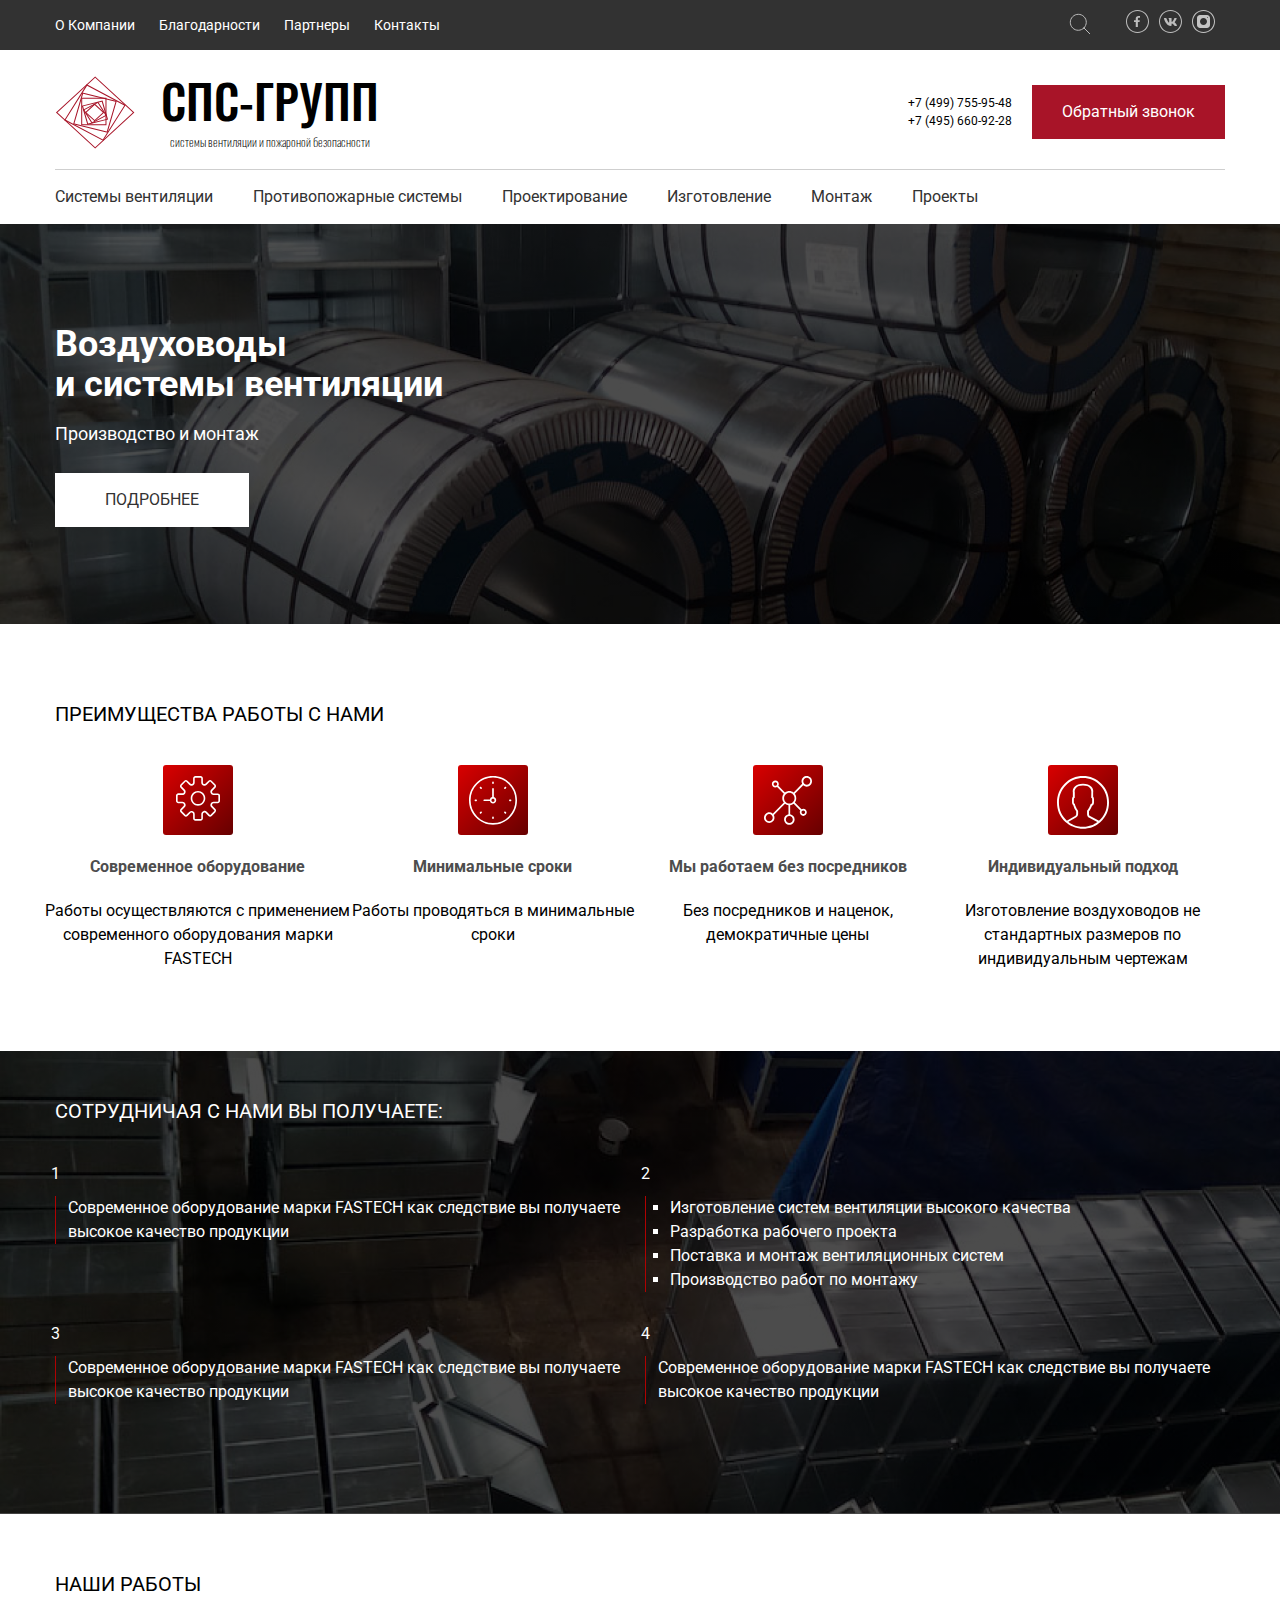
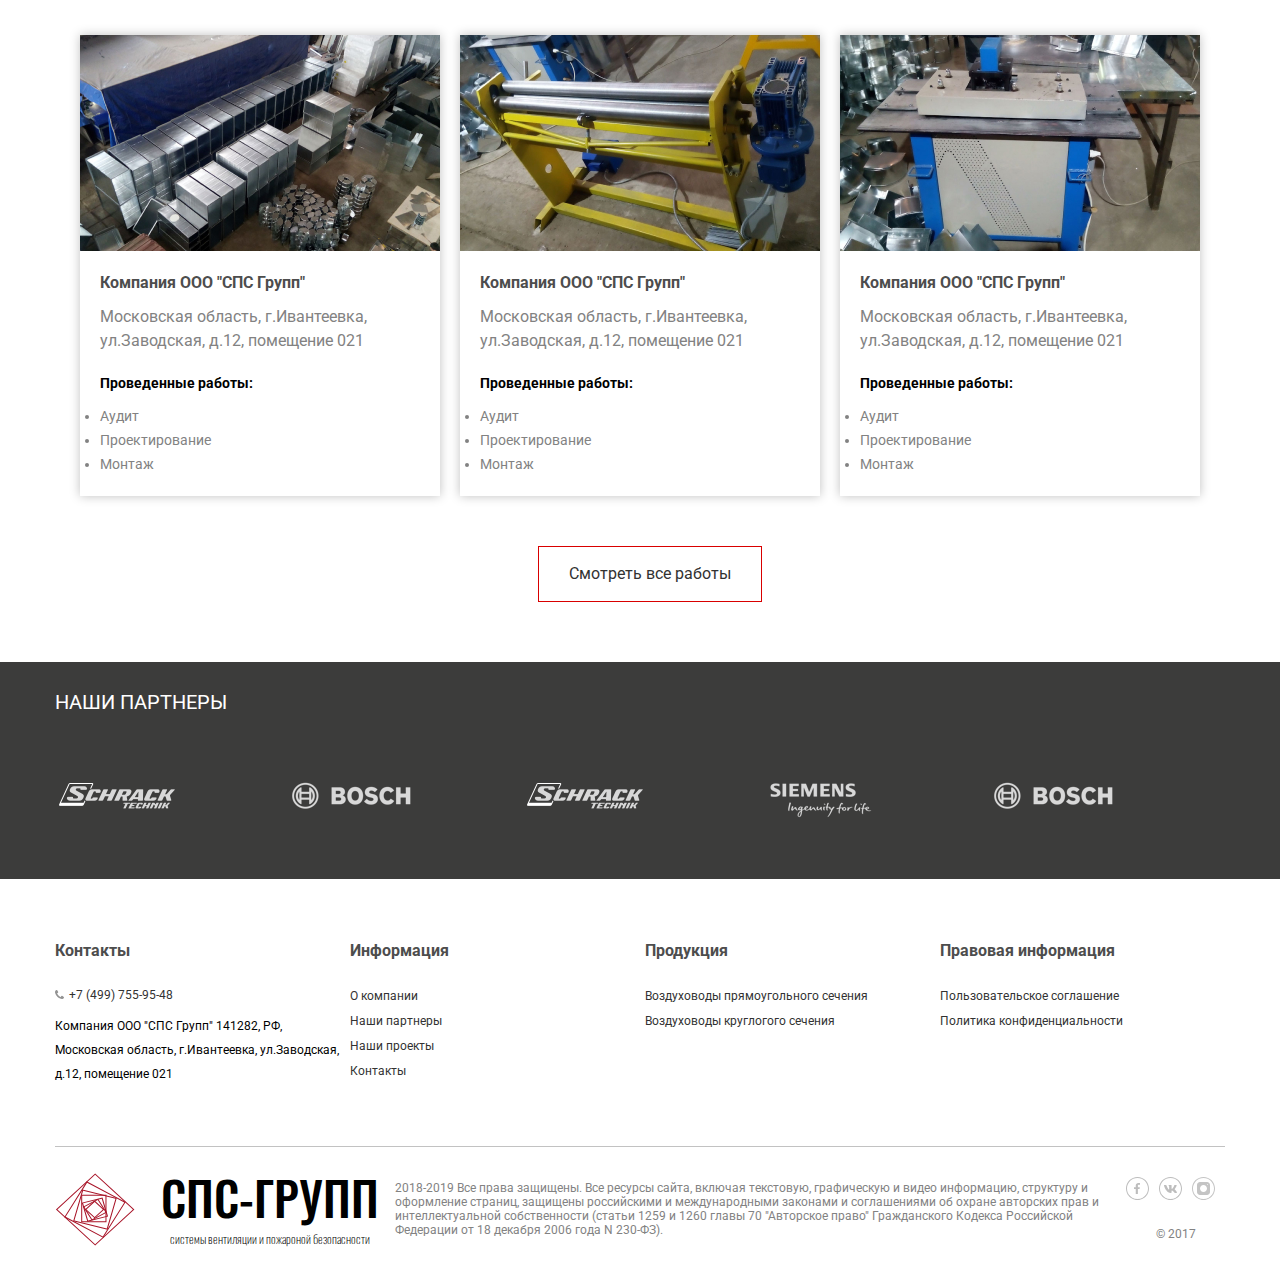
==== commit c6eefdaf: "hover svg" ====
--- a/index.html
+++ b/index.html
@@ -356,8 +356,8 @@
 						</div>
 						<div class="footer__top-text">
 							<ul class="footer__ul">
-								<li><a href="#">Воздуховоды из оцинкованной стали прямоугольного сечения</a></li>
-								<li><a href="#">Воздуховоды из оцинкованной	стали круглогого сечения</a></li>
+								<li><a href="#">Воздуховоды прямоугольного сечения</a></li>
+								<li><a href="#">Воздуховоды круглогого сечения</a></li>
 							</ul>
 						</div>
 					</div>
--- a/css/style.css
+++ b/css/style.css
@@ -266,19 +266,13 @@
 .social__item {
   padding-right: 10px; }
 
-.socIcon {
-  display: block;
-  width: 23px;
-  height: 23px;
-  cursor: pointer; }
-
 .fill {
-  fill: #BDBDBD;
-  -webkit-transition: ease 0.3s;
-  -o-transition: ease 0.3s;
-  transition: ease 0.3s; }
-  .fill:hover {
-    fill: #8b0909; }
+  -webkit-transition: all 0.3s;
+  -o-transition: all 0.3s;
+  transition: all 0.3s; }
+
+.social__item a:hover svg path {
+  fill: #A81428; }
 
 .medium__header {
   display: -webkit-box;
@@ -407,10 +401,10 @@
 .header__slider {
   margin-top: 15px;
   min-height: 400px;
-  background: -webkit-gradient(linear, left bottom, left top, from(rgba(0, 0, 0, 0.7)), to(rgba(0, 0, 0, 0.7))), url("img/bg-01.jpg") 0 0/cover no-repeat;
-  background: -webkit-linear-gradient(bottom, rgba(0, 0, 0, 0.7), rgba(0, 0, 0, 0.7)), url("img/bg-01.jpg") 0 0/cover no-repeat;
-  background: -o-linear-gradient(bottom, rgba(0, 0, 0, 0.7), rgba(0, 0, 0, 0.7)), url("img/bg-01.jpg") 0 0/cover no-repeat;
-  background: linear-gradient(0deg, rgba(0, 0, 0, 0.7), rgba(0, 0, 0, 0.7)), url("img/bg-01.jpg") 0 0/cover no-repeat; }
+  background: -webkit-gradient(linear, left bottom, left top, from(rgba(0, 0, 0, 0.7)), to(rgba(0, 0, 0, 0.7))), url("../img/bg-01.jpg") 0 0/cover no-repeat;
+  background: -webkit-linear-gradient(bottom, rgba(0, 0, 0, 0.7), rgba(0, 0, 0, 0.7)), url("../img/bg-01.jpg") 0 0/cover no-repeat;
+  background: -o-linear-gradient(bottom, rgba(0, 0, 0, 0.7), rgba(0, 0, 0, 0.7)), url("../img/bg-01.jpg") 0 0/cover no-repeat;
+  background: linear-gradient(0deg, rgba(0, 0, 0, 0.7), rgba(0, 0, 0, 0.7)), url("../img/bg-01.jpg") 0 0/cover no-repeat; }
 
 .header__slider-item {
   display: block;
@@ -649,10 +643,10 @@
   color: #fff;
   padding-top: 50px;
   padding-bottom: 80px;
-  background: -webkit-gradient(linear, left bottom, left top, from(rgba(0, 0, 0, 0.7)), to(rgba(0, 0, 0, 0.7))), url("img/bg-02.jpg") 0 0/cover no-repeat;
-  background: -webkit-linear-gradient(bottom, rgba(0, 0, 0, 0.7), rgba(0, 0, 0, 0.7)), url("img/bg-02.jpg") 0 0/cover no-repeat;
-  background: -o-linear-gradient(bottom, rgba(0, 0, 0, 0.7), rgba(0, 0, 0, 0.7)), url("img/bg-02.jpg") 0 0/cover no-repeat;
-  background: linear-gradient(0deg, rgba(0, 0, 0, 0.7), rgba(0, 0, 0, 0.7)), url("img/bg-02.jpg") 0 0/cover no-repeat; }
+  background: -webkit-gradient(linear, left bottom, left top, from(rgba(0, 0, 0, 0.7)), to(rgba(0, 0, 0, 0.7))), url("../img/bg-02.jpg") 0 0/cover no-repeat;
+  background: -webkit-linear-gradient(bottom, rgba(0, 0, 0, 0.7), rgba(0, 0, 0, 0.7)), url("../img/bg-02.jpg") 0 0/cover no-repeat;
+  background: -o-linear-gradient(bottom, rgba(0, 0, 0, 0.7), rgba(0, 0, 0, 0.7)), url("../img/bg-02.jpg") 0 0/cover no-repeat;
+  background: linear-gradient(0deg, rgba(0, 0, 0, 0.7), rgba(0, 0, 0, 0.7)), url("../img/bg-02.jpg") 0 0/cover no-repeat; }
 
 @media (max-width: 800px) {
   .title {
